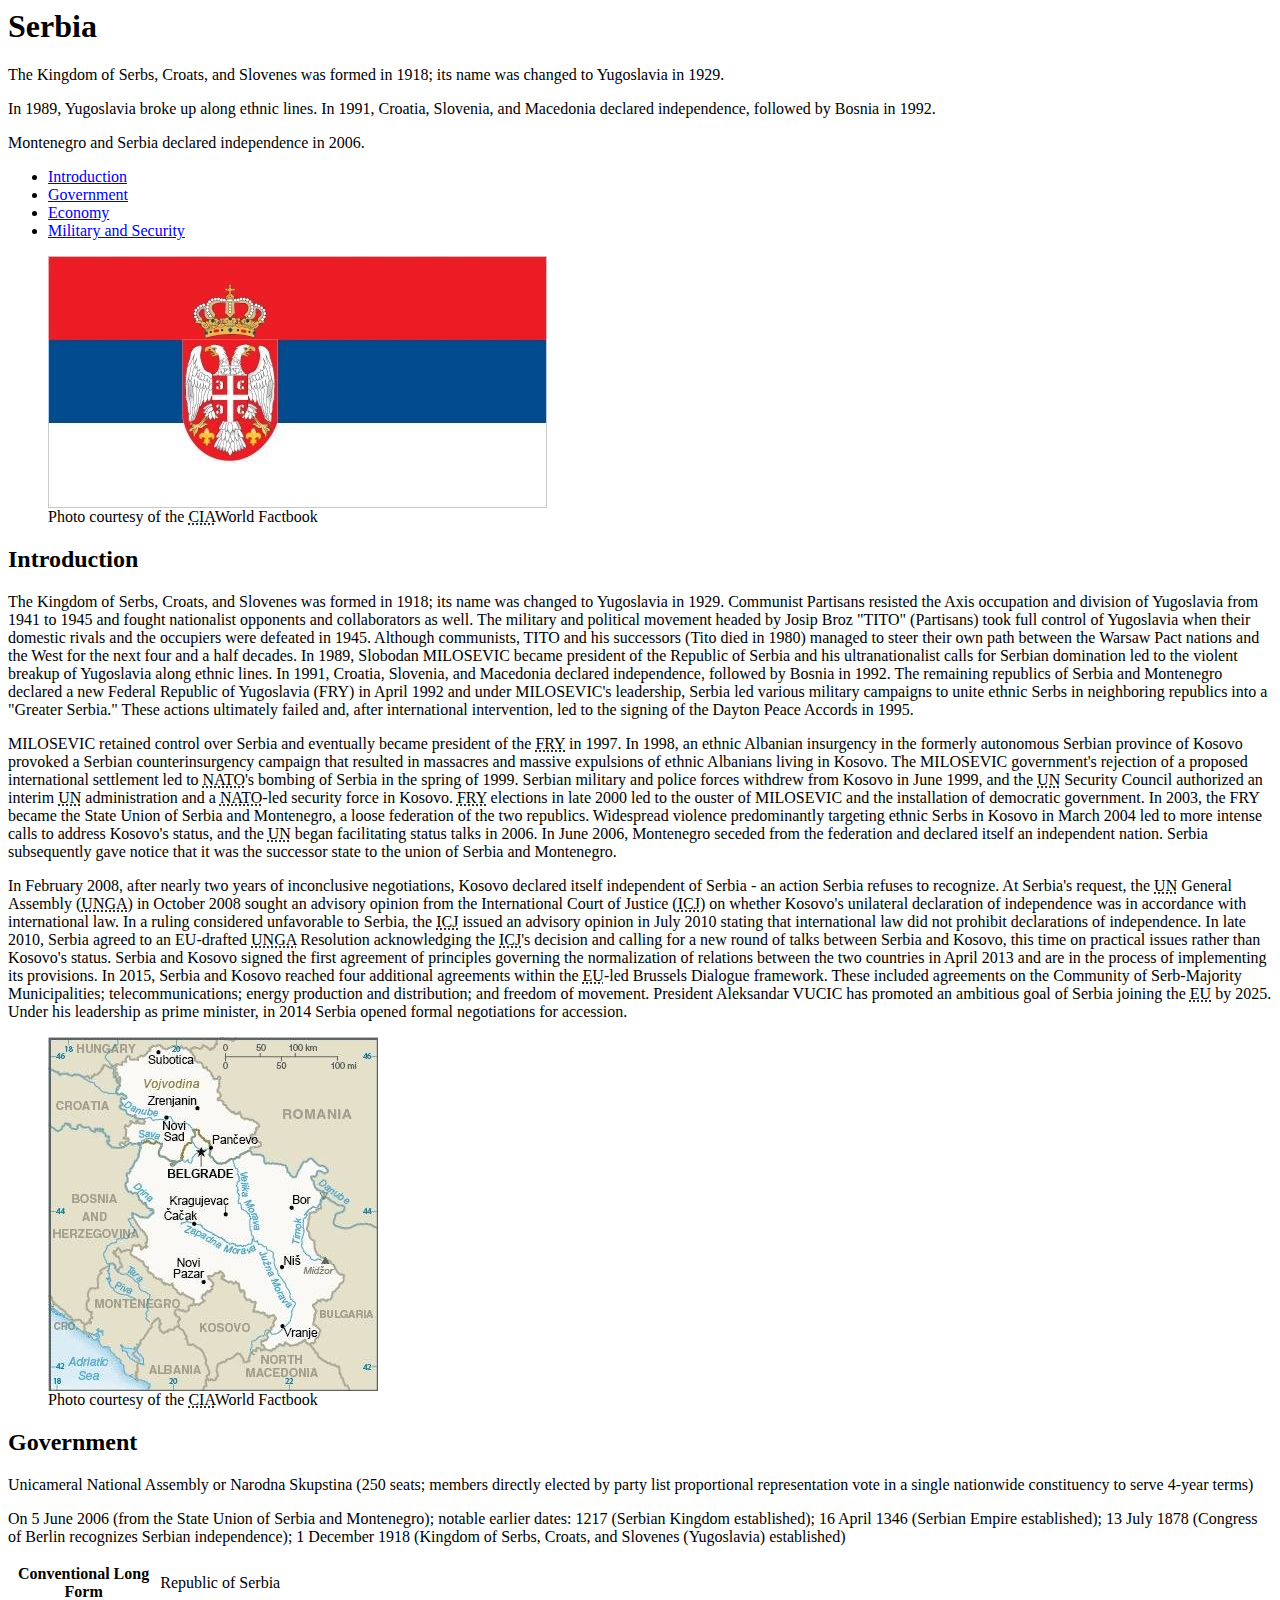
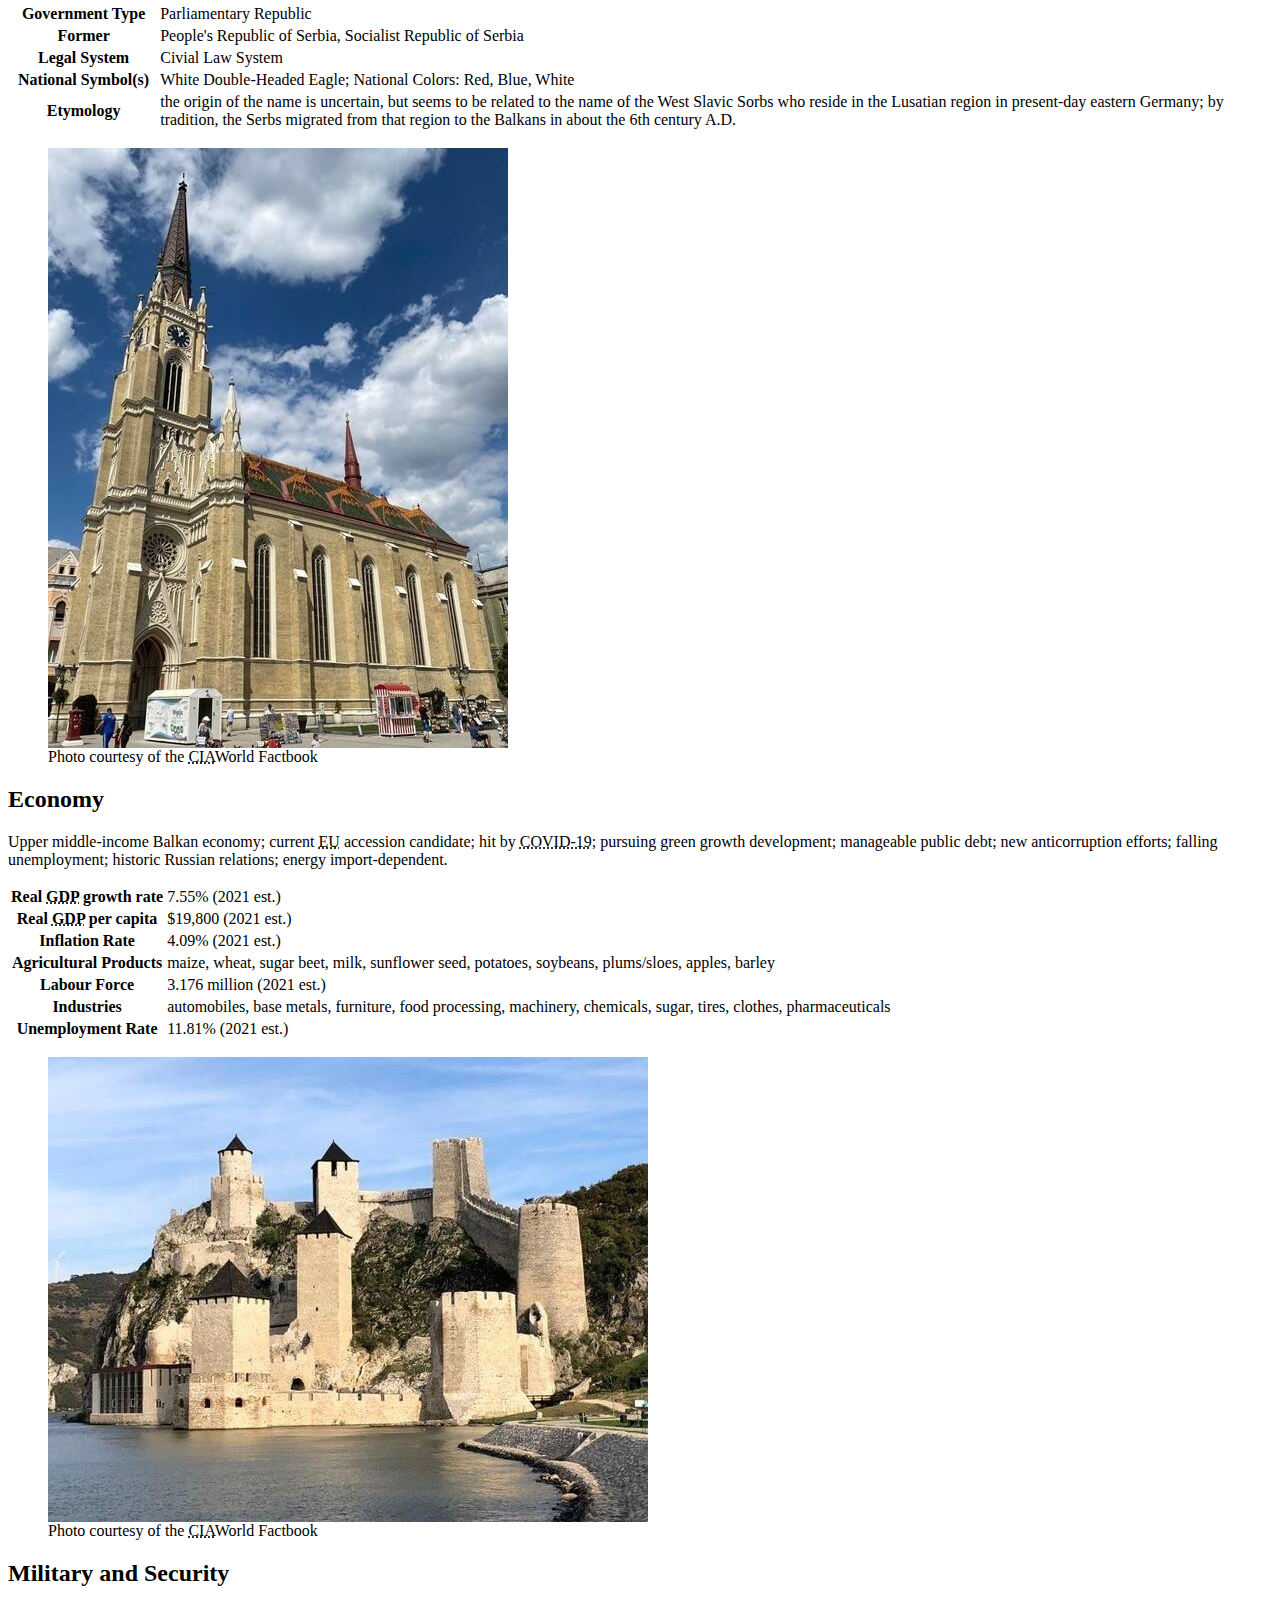
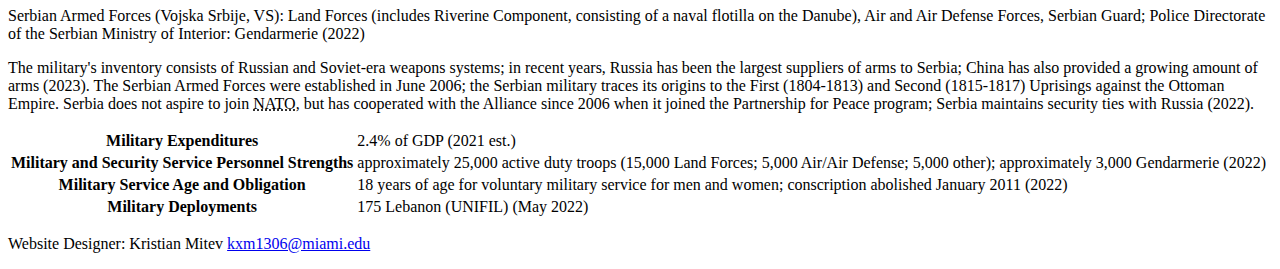
==== serbia.html @ 768c7efe "new commit" ====
<! DOCTYPE html>
<html lang="en">
<head>
<title> Serbia Fact Sheet</title>
<meta charset="utf-8">
<style>
</style>
</head>
	<body>


		<header>
			<h1>Serbia</h1>
				<p>The Kingdom of Serbs, Croats, and Slovenes was formed in <time datetime="1918">1918</time>; its name was changed to Yugoslavia in <time datetime="1929">1929</time>. </p>
				<p>In <time datetime="1989">1989</time>, Yugoslavia broke up along ethnic lines. In <time datetime="1991">1991</time>, Croatia, Slovenia, and Macedonia declared independence,
					 followed by Bosnia in <time datetime="1992">1992</time>. </p>
				<p>Montenegro and Serbia declared independence in <time datetime="2006">2006</time>.</p>
		</header>


		<nav>
			<ul>
				<li><a href="#introduction">Introduction</a></li>
				<li><a href="#government">Government</a></li>
				<li><a href="#economy">Economy</a></li>
				<li><a href="#military-and-security">Military and Security</a></li>
			</ul>
		</nav>



		<main>
			<aside>
				<figure>
					<img src="serbia_flag.jpg" alt="Serbia Flag">
						<figcaption>Photo courtesy of the <abbr title="Central Intelligence Agency">CIA</abbr>World Factbook</figcaption>
				</figure>
			</aside>

			<section id="introduction">
				<h2>Introduction</h2>
				<p>The Kingdom of Serbs, Croats, and Slovenes was formed in <time datetime="1918">1918</time>; its name was changed to Yugoslavia in <time datetime="1929">1929</time>. Communist Partisans 
					resisted the Axis occupation and division of Yugoslavia from <time datetime="1941">1941</time> to <time datetime="1945">1945</time> and fought nationalist opponents and collaborators as well. 
					The military and political movement headed by Josip Broz "TITO" (Partisans) took full control of Yugoslavia when their domestic rivals and the 
					occupiers were defeated in <time datetime="1945">1945</time>. Although communists, TITO and his successors (Tito died in <time datetime="1980">1980</time>) managed to steer their own path between the Warsaw 
					Pact nations and the West for the next four and a half decades. In <time datetime="1989">1989</time>, Slobodan MILOSEVIC became president of the Republic of Serbia and his ultranationalist 
					calls for Serbian domination led to the violent breakup of Yugoslavia along ethnic lines. In <time datetime="1991">1991</time>, Croatia, Slovenia, and Macedonia declared independence, followed 
					by Bosnia in <time datetime="1992">1992</time>. The remaining republics of Serbia and Montenegro declared a new Federal Republic of Yugoslavia (FRY) in April <time datetime="1992">1992</time> and under MILOSEVIC's leadership, 
					Serbia led various military campaigns to unite ethnic Serbs in neighboring republics into a "Greater Serbia." These actions ultimately failed and, after international intervention, 
					led to the signing of the Dayton Peace Accords in <time datetime="1995">1995</time>.</p>
				
				<p>MILOSEVIC retained control over Serbia and eventually became president of the <abbr title="Federal Republic of Yugoslavia">FRY</abbr> in <time datetime="1997">1997</time>. In <time datetime="1998">1998</time>, an ethnic Albanian insurgency in the formerly autonomous Serbian province of Kosovo provoked a Serbian counterinsurgency 
					campaign that resulted in massacres and massive expulsions of ethnic Albanians living in Kosovo. The MILOSEVIC government's rejection of a proposed international settlement led to <abbr title="the North Atlantic Treaty Organization">NATO</abbr>'s bombing of Serbia in the spring 
					of <time datetime="1999">1999</time>. Serbian military and police forces withdrew from Kosovo in <time datetime="1999-06-01">June 1999</time>, and the <abbr title="United Nations">UN</abbr> Security Council authorized an interim <abbr title="United Nations">UN</abbr> administration and a <abbr title="the North Atlantic Treaty Organization">NATO</abbr>-led security force in Kosovo. <abbr title="Federal Republic of Yugoslavia">FRY</abbr> elections in late <time datetime="2000">2000</time> led 
					to the ouster of MILOSEVIC and the installation of democratic government. In <time datetime="2003">2003</time>, the FRY became the State Union of Serbia and Montenegro, a loose federation of the two republics. Widespread violence predominantly targeting 
					ethnic Serbs in Kosovo in <time datetime="2004-03-01">March 2004</time> led to more intense calls to address Kosovo's status, and the <abbr title="United Nations">UN</abbr> began facilitating status talks in <time datetime="2006">2006</time>. In <time datetime="2006-06-01">June 2006</time>, Montenegro seceded from the federation and declared itself an 
					independent nation. Serbia subsequently gave notice that it was the successor state to the union of Serbia and Montenegro.</p>

				<p>In February <time datetime="2008">2008</time>, after nearly two years of inconclusive negotiations, Kosovo declared itself independent of Serbia - an action Serbia refuses to recognize. At Serbia's request, the 
					<abbr title="United Nations">UN</abbr> General Assembly (<abbr title="United Nations General Assembly">UNGA</abbr>) in October <time datetime="2008">2008</time> sought an advisory opinion from the International Court of Justice (<abbr title="International Court of Justice">ICJ</abbr>) on whether Kosovo's unilateral declaration of independence was in 
					accordance with international law. In a ruling considered unfavorable to Serbia, the <abbr title="International Court of Justice">ICJ</abbr> issued an advisory opinion in <time datetime="2010-07-01">July 2010</time> stating that international law did not prohibit declarations 
					of independence. In late <time datetime="2010">2010</time>, Serbia agreed to an EU-drafted <abbr title="United Nations General Assembly">UNGA</abbr> Resolution acknowledging the <abbr title="International Court of Justice">ICJ</abbr>'s decision and calling for a new round of talks between Serbia and Kosovo, this time on practical 
					issues rather than Kosovo's status. Serbia and Kosovo signed the first agreement of principles governing the normalization of relations between the two countries in April <time datetime="2013">2013</time> and are in the process 
					of implementing its provisions. In <time datetime="2015">2015</time>, Serbia and Kosovo reached four additional agreements within the <abbr title="European Union">EU</abbr>-led Brussels Dialogue framework. These included agreements on the Community of Serb-Majority 
					Municipalities; telecommunications; energy production and distribution; and freedom of movement. President Aleksandar VUCIC has promoted an ambitious goal of Serbia joining the <abbr title="European Union">EU</abbr> by <time datetime="2025">2025</time>. Under his leadership 
					as prime minister, in <time datetime="2014">2014</time> Serbia opened formal negotiations for accession.</p>
            </section>

			<section>
				<figure>
					<img src="serbia_map.jpg" alt="Map of Serbia">
						<figcaption>Photo courtesy of the <abbr title="Central Intelligence Agency">CIA</abbr>World Factbook</figcaption>
				</figure>
			</section>
	
			<section id="government">
				<h2>Government</h2>
	
				<p>Unicameral National Assembly or Narodna Skupstina (250 seats; members directly elected by party list proportional representation vote in a single nationwide constituency to serve 4-year terms)</p>
				<p>On <time datetime="2006-06-05">5 June 2006</time> (from the State Union of Serbia and Montenegro); notable earlier dates: <time datetime="1217">1217</time> (Serbian Kingdom established); <time datetime="1346-04-16">16 April 1346</time> 
					(Serbian Empire established); <time datetime="1878-07-13">13 July 1878</time> (Congress of Berlin recognizes Serbian independence); <time datetime="1918-12-01">1 December 1918</time> (Kingdom of Serbs, Croats, and Slovenes (Yugoslavia) established)</p>
			</section>
			
			<table>
				<tr>
					<th>Conventional Long Form</th>
						<td>Republic of Serbia</td>
				</tr>
				<tr>
					<th>Government Type</th>
						<td>Parliamentary Republic</td>
				</tr>
				<tr>
					<th>Former</th>
						<td>People's Republic of Serbia, Socialist Republic of Serbia</td>    
				</tr>
				<tr>
					<th>Legal System</th>
						<td>Civial Law System</td>
    
				</tr>
				<tr>
					<th>National Symbol(s)</th>
						<td>White Double-Headed Eagle; National Colors: Red, Blue, White</td>
				</tr>
				<tr>
					<th>Etymology</th>
						<td>the origin of the name is uncertain, but seems to be related to the name of the West Slavic Sorbs who reside in the 
							Lusatian region in present-day eastern Germany; by tradition, the Serbs migrated from that region to the Balkans in about 
							the <time datetime="0600">6th century A.D.</time></td>
    
				</tr>
			</table>
			
			<section>
				<figure>
					<img src="serbia_cathedral_in_Novi_Sad.jpg" alt="Cathedral in Novi Sad">
						<figcaption>Photo courtesy of the <abbr title="Central Intelligence Agency">CIA</abbr>World Factbook</figcaption>
				</figure>
			</section>
			
			<section id="economy">
				<h2>Economy</h2>
				 <p>Upper middle-income Balkan economy; current <abbr title="European Union">EU</abbr> accession candidate; hit by <abbr title="Corona Virus of 2019">COVID-19</abbr>; pursuing green growth development; manageable public debt; new anticorruption efforts; falling unemployment; historic Russian relations; energy import-dependent.</p>
			</section>

			<table>
				<tr>
					<th>Real <abbr title="Growth Domestic Product">GDP</abbr> growth rate</th>
						<td>7.55% (<time datetime="2021">2021</time> est.)</td>
				</tr>
				<tr>
					<th>Real <abbr title="Growth Domestic Product">GDP</abbr> per capita</th>
						<td>$19,800 (<time datetime="2021">2021</time> est.)</td>
    			</tr>
				<tr>
					<th>Inflation Rate</th>
						<td>4.09% (<time datetime="2021">2021</time> est.)</td>
    			</tr>
				<tr>
					<th>Agricultural Products</th>
						<td>maize, wheat, sugar beet, milk, sunflower seed, potatoes, soybeans, plums/sloes, apples, barley</td>
    			</tr>
				<tr>
					<th>Labour Force</th>
						<td>3.176 million (<time datetime="2021">2021</time> est.)</td>
    			</tr>
				<tr>
					<th>Industries</th>
						<td>automobiles, base metals, furniture, food processing, machinery, chemicals, sugar, tires, clothes, pharmaceuticals</td>
				</tr>
				<tr>
					<th>Unemployment Rate</th>
						<td>11.81% (<time datetime="2021">2021</time> est.)</td>
    			</tr>
			</table>
			
			<section>
				<figure>
					<img src="serbia_smederevo_fortress.jpg" alt="Fortress in Smederevo">
						<figcaption>Photo courtesy of the <abbr title="Central Intelligence Agency">CIA</abbr>World Factbook</figcaption>
				</figure>
			</section>

			<section id="military-and-security">
	
				<h2>Military and Security</h2>
	
				<p>Serbian Armed Forces (Vojska Srbije, VS): Land Forces (includes Riverine Component, consisting of a naval flotilla on the Danube), 
					Air and Air Defense Forces, Serbian Guard; Police Directorate of the Serbian Ministry of Interior: Gendarmerie (<time datetime="2022">2022</time>)</p>

				<p>The military's inventory consists of Russian and Soviet-era weapons systems; in recent years, Russia has been the largest suppliers of arms to Serbia; 
					China has also provided a growing amount of arms (<time datetime="2023">2023</time>). The Serbian Armed Forces were established in <time datetime="2006-06-01">June 2006</time>; the Serbian 
					military traces its origins to the First (<time datetime="1804">1804</time>-<time datetime="1813">1813</time>) and Second (<time datetime="1815">1815</time>-<time datetime="1817">1817</time>) 
					Uprisings against the Ottoman Empire. Serbia does not aspire to join <abbr title="North Atlantic Treaty Organization">NATO</abbr>, but has cooperated with the Alliance since <time datetime="2006">2006</time> when it joined the Partnership for Peace 
					program; Serbia maintains security ties with Russia (<time datetime="2022">2022</time>).</p>
				
				<table>
					<tr>
						<th>Military Expenditures</th>
							<td>2.4% of GDP (<time datetime="2021">2021</time> est.)</td>
					</tr>
					
					<tr>
						<th>Military and Security Service Personnel Strengths</th>
							<td>approximately 25,000 active duty troops (15,000 Land 
								Forces; 5,000 Air/Air Defense; 5,000 other); approximately 3,000 Gendarmerie (<time datetime="2022">2022</time>)</td>
    				</tr>
					
					<tr>
						<th>Military Service Age and Obligation</th>
							<td>18 years of age for voluntary military service for men and women; conscription abolished <time datetime="2011-01-01">January 2011</time> (<time datetime="2022">2022</time>)</td>
    				</tr>
  
					<tr>
						<th>Military Deployments</th>
							<td>175 Lebanon (UNIFIL) (<time datetime="2022-05-01">May 2022</time>)</td>
					</tr>
				</table>
	
			</section>
		
		</main>

			<footer>
				<p>Website Designer: Kristian Mitev
					<a href="mailto:kxm1306@miami.edu">kxm1306@miami.edu</a></p>
			</footer>
		
</body>
</html>
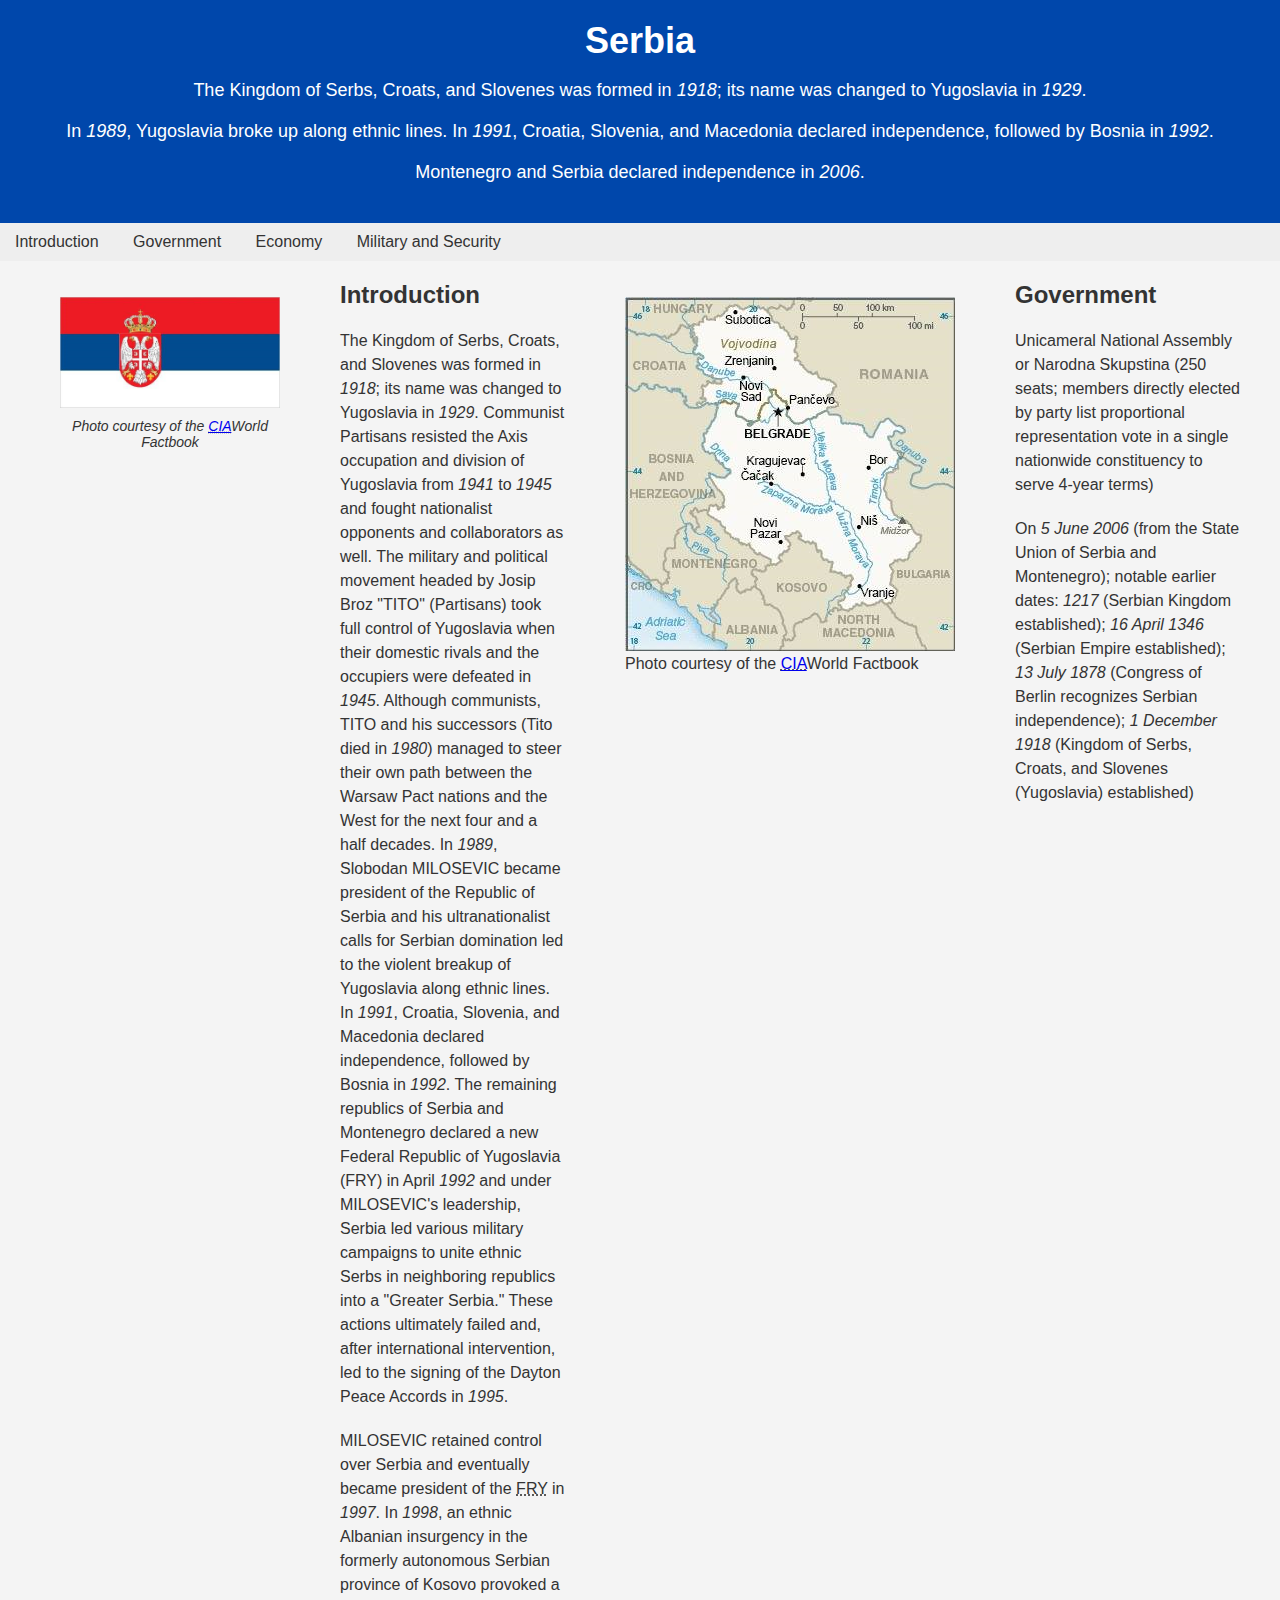
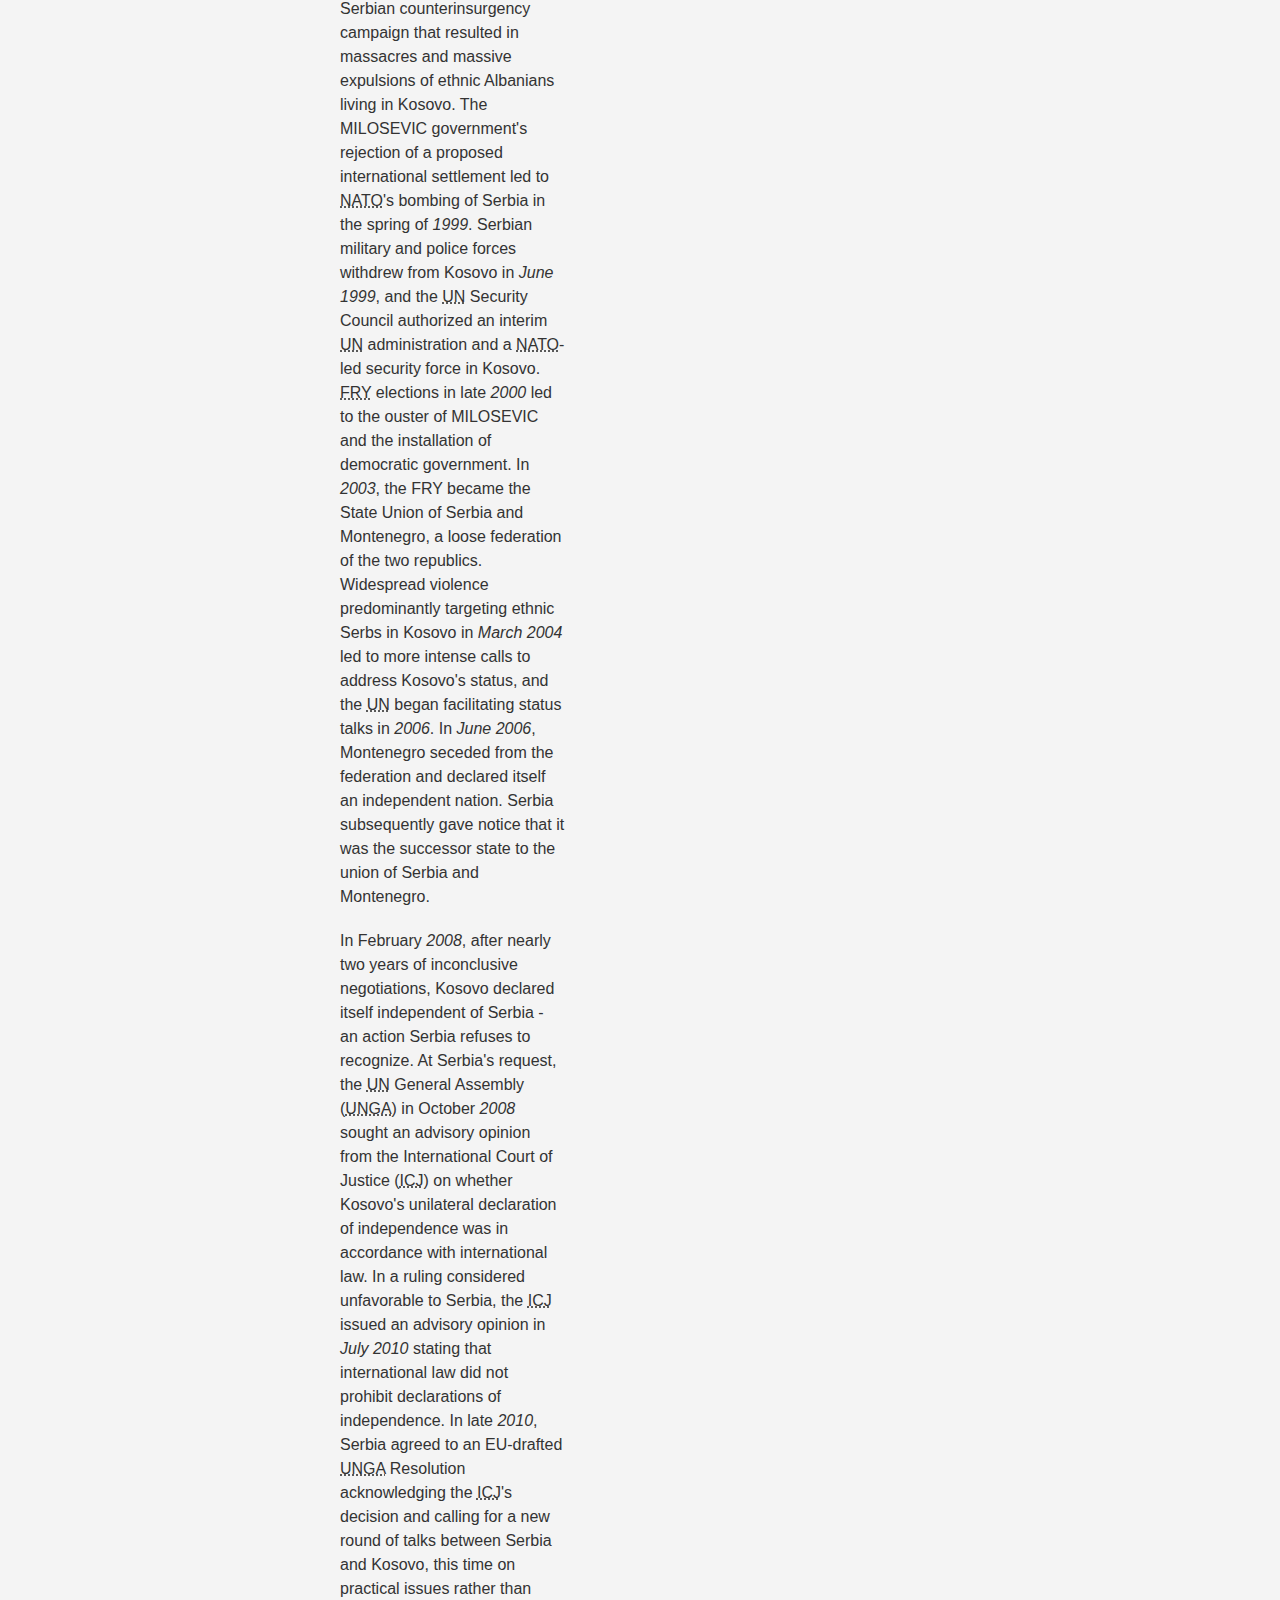
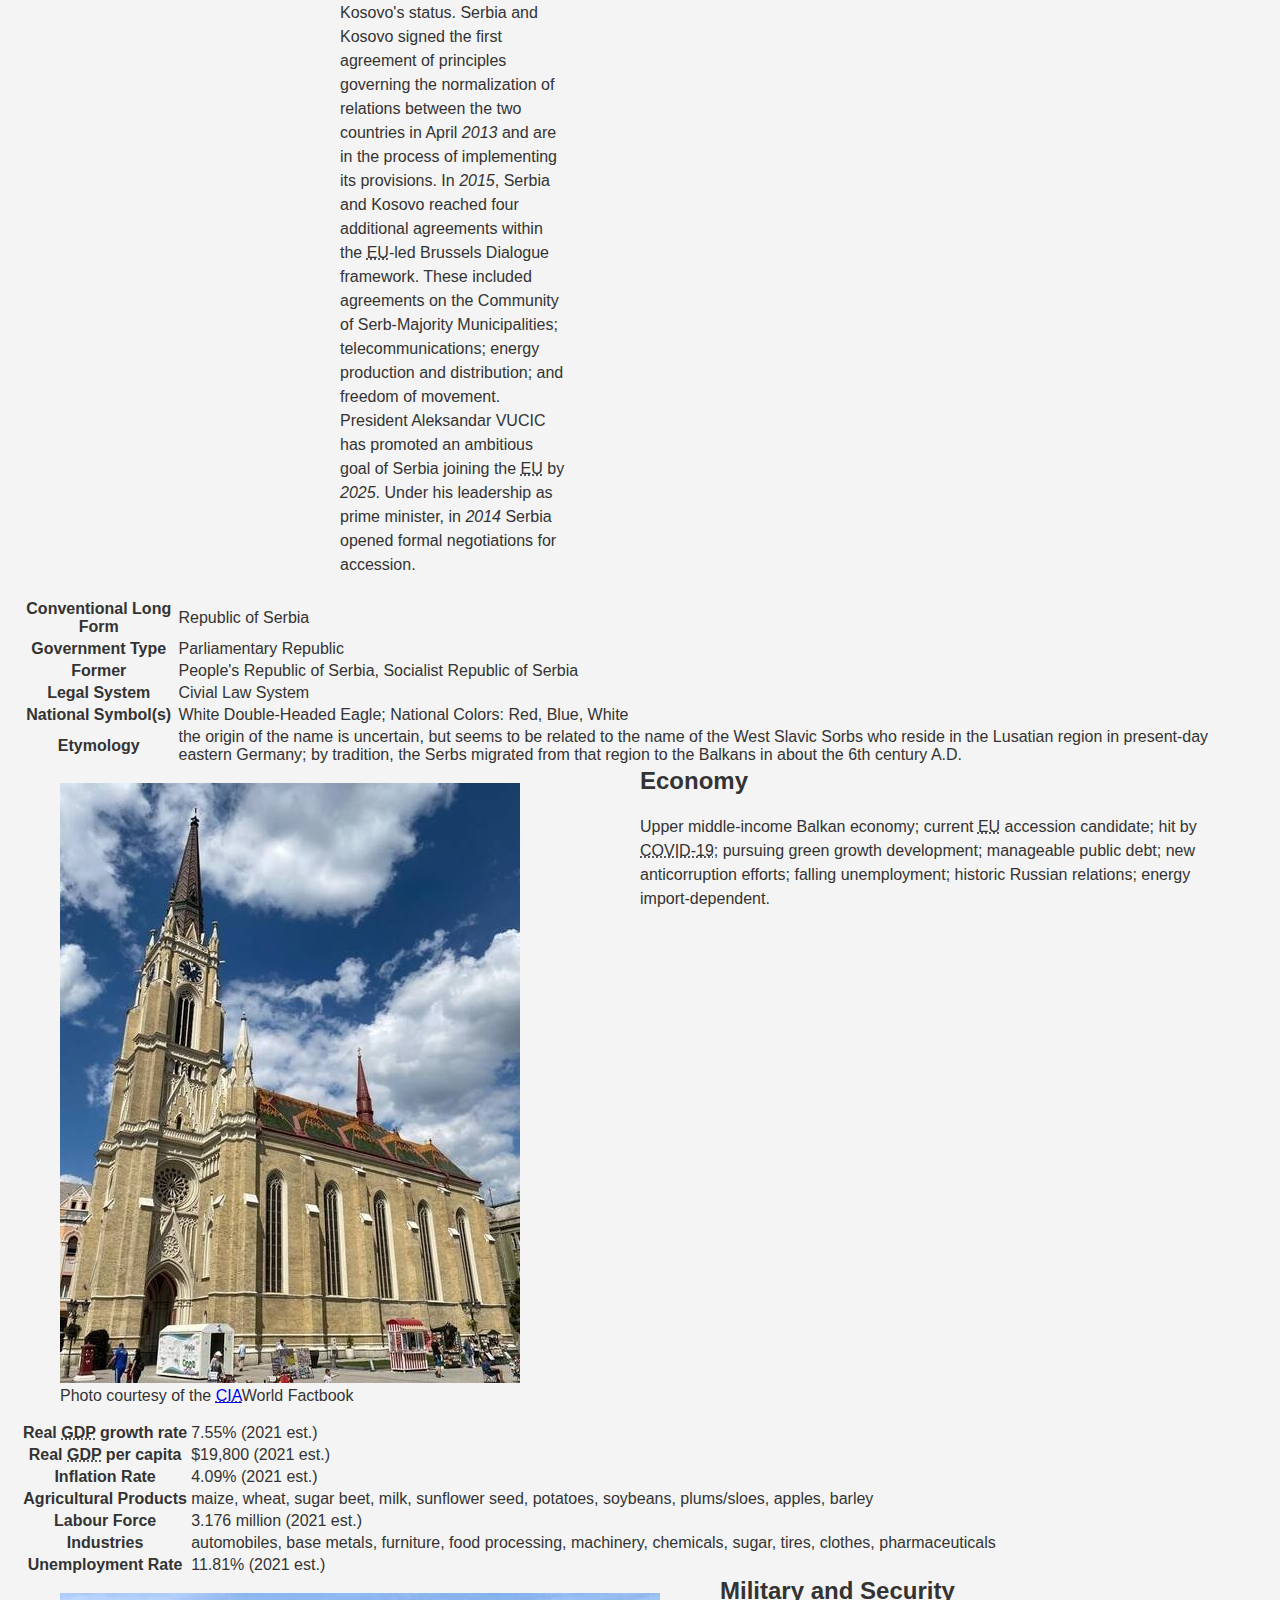
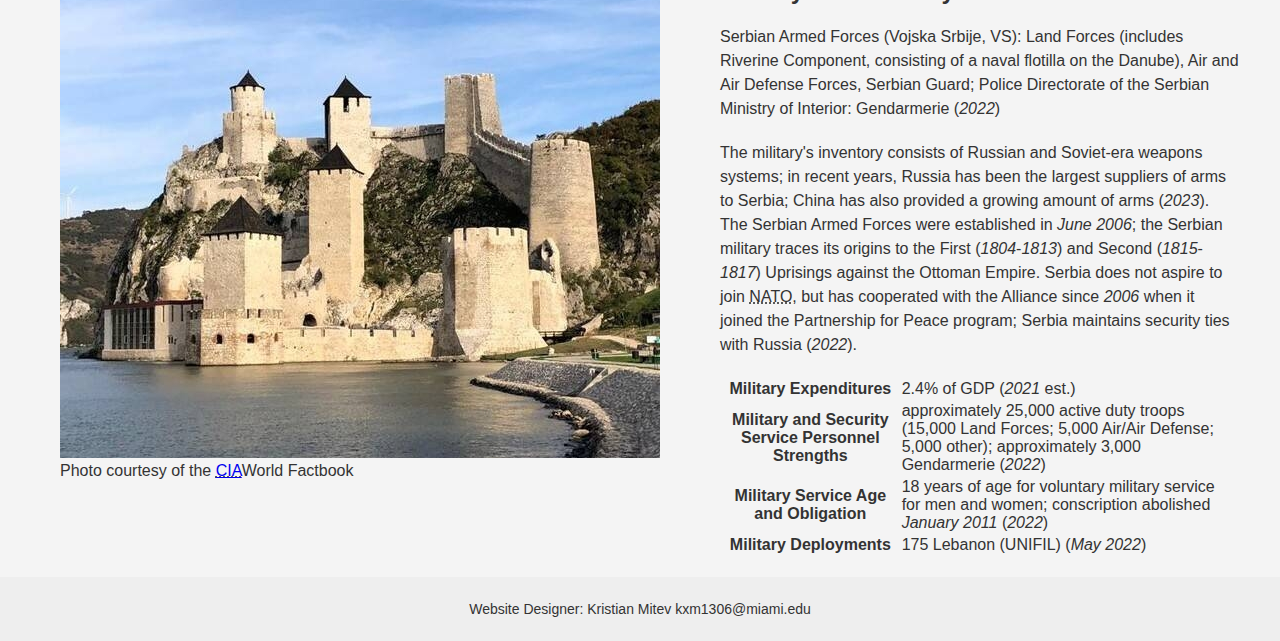
==== commit 58a89a19: "new commit" ====
--- a/serbia.html
+++ b/serbia.html
@@ -1,8 +1,9 @@
-<! DOCTYPE html>
+<!DOCTYPE html>
 <html lang="en">
 <head>
 <title> Serbia Fact Sheet</title>
 <meta charset="utf-8">
+<link rel = "stylesheet" href = "css/style.css">
 <style>
 </style>
 </head>
@@ -32,8 +33,8 @@
 		<main>
 			<aside>
 				<figure>
-					<img src="serbia_flag.jpg" alt="Serbia Flag">
-						<figcaption>Photo courtesy of the <abbr title="Central Intelligence Agency">CIA</abbr>World Factbook</figcaption>
+					<img src="images/serbia_flag.png" alt="Serbia Flag">
+						<figcaption>Photo courtesy of the <abbr title="Central Intelligence Agency"><a href = "https://www.cia.gov/the-world-factbook/">CIA</a></abbr>World Factbook</figcaption>
 				</figure>
 			</aside>
 
@@ -68,8 +69,8 @@
 
 			<section>
 				<figure>
-					<img src="serbia_map.jpg" alt="Map of Serbia">
-						<figcaption>Photo courtesy of the <abbr title="Central Intelligence Agency">CIA</abbr>World Factbook</figcaption>
+					<img src="images/serbia_map.png" alt="Map of Serbia">
+						<figcaption>Photo courtesy of the <abbr title="Central Intelligence Agency"><a href = "https://www.cia.gov/the-world-factbook/">CIA</a></abbr>World Factbook</figcaption>
 				</figure>
 			</section>
 	
@@ -114,8 +115,8 @@
 			
 			<section>
 				<figure>
-					<img src="serbia_cathedral_in_Novi_Sad.jpg" alt="Cathedral in Novi Sad">
-						<figcaption>Photo courtesy of the <abbr title="Central Intelligence Agency">CIA</abbr>World Factbook</figcaption>
+					<img src="images/serbia_cathedral_in_novi_sad.jpg" alt="Cathedral in Novi Sad">
+						<figcaption>Photo courtesy of the <abbr title="Central Intelligence Agency"><a href = "https://www.cia.gov/the-world-factbook/">CIA</a></abbr>World Factbook</figcaption>
 				</figure>
 			</section>
 			
@@ -157,8 +158,8 @@
 			
 			<section>
 				<figure>
-					<img src="serbia_smederevo_fortress.jpg" alt="Fortress in Smederevo">
-						<figcaption>Photo courtesy of the <abbr title="Central Intelligence Agency">CIA</abbr>World Factbook</figcaption>
+					<img src="images/serbia_smederevo_fortress.jpg" alt="Fortress in Smederevo">
+						<figcaption>Photo courtesy of the <abbr title="Central Intelligence Agency"><a href = "https://www.cia.gov/the-world-factbook/">CIA</a></abbr>World Factbook</figcaption>
 				</figure>
 			</section>
 
--- a/css/style.css
+++ b/css/style.css
@@ -0,0 +1,125 @@
+/* Styles for the body element */
+body {
+  font-family: Arial, sans-serif;
+  font-size: 16px;
+  color: #333;
+  background-color: #f4f4f4;
+  margin: 0;
+}
+
+/* Styles for the header element */
+header {
+  background-color: #0047ab;
+  color: #fff;
+  padding: 20px;
+  text-align: center;
+}
+
+header h1 {
+  font-size: 36px;
+  margin: 0;
+}
+
+header p {
+  font-size: 18px;
+  margin-bottom: 20px;
+}
+
+header time {
+  font-style: italic;
+}
+
+/* Styles for the nav element */
+nav {
+  background-color: #eee;
+  padding: 10px;
+}
+
+nav ul {
+  list-style: none;
+  margin: 0;
+  padding: 0;
+}
+
+nav li {
+  display: inline-block;
+  margin-right: 20px;
+}
+
+nav li:last-child {
+  margin-right: 0;
+}
+
+nav a {
+  text-decoration: none;
+  color: #333;
+  padding: 5px;
+  border-radius: 5px;
+  transition: background-color 0.3s ease;
+}
+
+nav a:hover {
+  background-color: #ddd;
+}
+
+/* Styles for the main element */
+main {
+  display: flex;
+  flex-wrap: wrap;
+  margin: 20px;
+}
+
+aside {
+  flex: 0 0 300px;
+  margin-right: 20px;
+}
+
+aside img {
+  width: 100%;
+  height: auto;
+  display: block;
+  margin-bottom: 10px;
+}
+
+aside figcaption {
+  font-style: italic;
+  font-size: 14px;
+  text-align: center;
+}
+
+section {
+  flex: 1;
+  margin-right: 20px;
+}
+
+section h2 {
+  font-size: 24px;
+  margin-top: 0;
+}
+
+section p {
+  font-size: 16px;
+  line-height: 1.5;
+  margin-bottom: 20px;
+}
+
+section time {
+  font-style: italic;
+}
+
+/* Styles for the footer element */
+footer {
+  background-color: #eee;
+  padding: 10px;
+  text-align: center;
+  font-size: 14px;
+}
+
+footer a {
+  color: #333;
+  text-decoration: none;
+}
+
+footer a:hover {
+  text-decoration: underline;
+}
